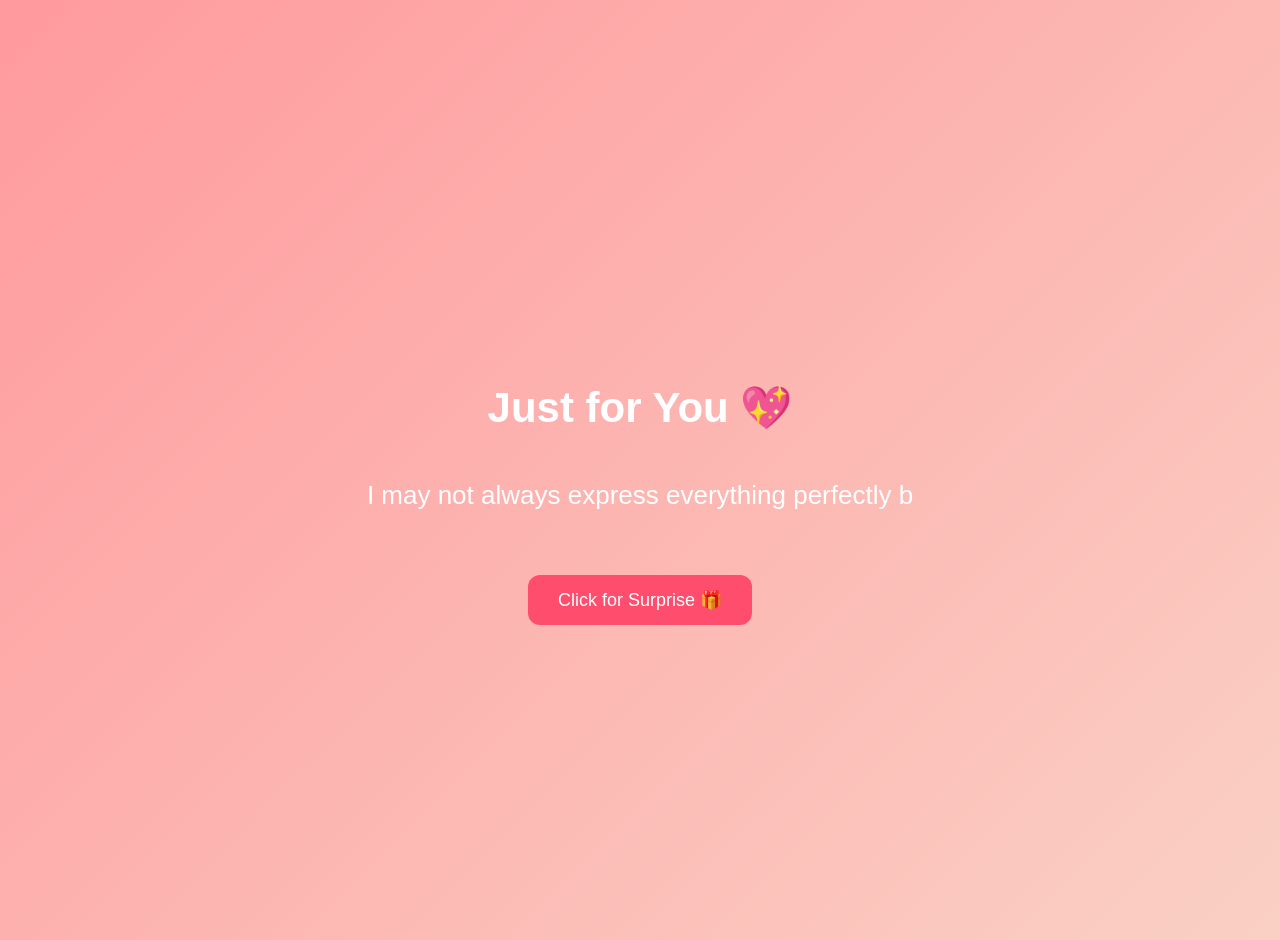
==== page3.html @ c777d77c "Add files via upload" ====
<!DOCTYPE html>
<html>
<head>
<title>Final 💖</title>
<link rel="stylesheet" href="style.css">
</head>

<body>

<h1>Just for You 💖</h1>

<p id="typing-text"></p>

<button onclick="showSurprise()">Click for Surprise 🎁</button>

<!-- Hidden message -->
<div id="surprise" style="display:none; margin-top:20px;">
  <h2>You mean a lot to me 🥺💞</h2>
</div>

<!-- Music -->
<audio autoplay loop>
  <source src="Abhia.mpeg" type="audio/mp3">
</audio>

<script>
const text = "I may not always express everything perfectly but every moment, every memory, every little effort you saw in this... it all comes from a place that truly cares for you 💜✨ You are special, more than you realize, and I just wanted to make you feel that today😩🙈";

let i = 0;
function typing() {
  if (i < text.length) {
    document.getElementById("typing-text").innerHTML += text.charAt(i);
    i++;
    setTimeout(typing, 40);
  }
}
typing();

function showSurprise() {
  document.getElementById("surprise").style.display = "block";
}
</script>

</body>
</html>
---- style.css ----
body {
  margin: 0;
  padding-top: 40px;
  height: 100vh;
  display: flex;
  flex-direction: column;
  justify-content: center;   
  align-items: center;       

  font-family: Arial;
  background: linear-gradient(135deg, #ff9a9e, #fad0c4);
  color: black;
}


h1 { font-size: 42px;   /* 👈 mundu 55px undi, ippudu taggincham */
  color: white;
  text-align: center;
  margin-bottom: 20px;
}

.message {
  font-size: 26px;          
  line-height: 2;           
  max-width: 900px;
  text-align: left;
}

/* Button */
button {
  margin-top: 30px;
  padding: 14px 30px;
  background: #ff4d6d;
  color: white;
  border: none;
  border-radius: 12px;
  font-size: 18px;
  cursor: pointer;
}

/* Page 2 Layout */
.container {
  position: relative;
  width: 100%;
  height: 70vh;
}

/* Video center */
.video {
  position: absolute;
  top: 50%;
  left: 50%;
  transform: translate(-50%, -50%);
  width: 320px;
  border-radius: 15px;
}

/* Images common */
.img {
  position: absolute;
  width: 120px;
  border-radius: 12px;
  opacity: 0;
  animation: fadeIn 2s forwards;
}

/* Positions */
.img1 { top: 10px; left: 10px; animation-delay: 1s; }
.img2 { top: 10px; right: 10px; animation-delay: 2s; }
.img3 { bottom: 10px; left: 10px; animation-delay: 3s; }
.img4 { bottom: 10px; right: 10px; animation-delay: 4s; }

/* Animation */
@keyframes fadeIn {
  from { opacity: 0; transform: scale(0.5); }
  to { opacity: 1; transform: scale(1); }
}

/* Second layer images (beside corners) */

/* Top left inner */
.img5 { 
  top: 80px; 
  left: 150px; 
  animation-delay: 5s; 
}

/* Top right inner */
.img6 { 
  top: 80px; 
  right: 150px; 
  animation-delay: 6s; 
}

/* Bottom left inner */
.img7 { 
  bottom: 80px; 
  left: 150px; 
  animation-delay: 7s; 
}

/* Bottom right inner */
.img8 { 
  bottom: 80px; 
  right: 150px; 
  animation-delay: 8s; 
}

/* Top bar layout */
.top-bar {
  width: 100%;
  display: flex;
  justify-content: space-between;
  padding: 20px 40px;
}

/* Left text */
.left-text {
  font-size: 35px;
  color: white;
}

/* Right text */
.right-text {
  font-size: 28px;
  color: white;
  opacity: 0.8;
}
/* 📱 Mobile View Fix */
@media (max-width: 768px) {

  .container {
    height: auto;
    display: flex;
    flex-direction: column;
    align-items: center;
  }

  /* Video top lo center */
  .video {
    position: relative;
    width: 90%;
    margin: 20px 0;
    transform: none;
  }

  /* Images grid style */
  .img {
    position: relative;
    width: 40%;
    margin: 10px;
    opacity: 1;
    animation: none; /* animation remove for clarity */
  }

  /* Arrange images nicely */
  .container {
    flex-wrap: wrap;
    display: flex;
    justify-content: center;
  }

  /* Top bar adjust */
  .top-bar {
    flex-direction: column;
    align-items: center;
    text-align: center;
  }

  .right-text {
    margin-top: 5px;
  }
}
/* Bottom right button */
.next-btn {
  position: fixed;
  bottom: 20px;
  right: 20px;

  padding: 12px 25px;
  background: white;
  color: #ff4d6d;
  border: none;
  border-radius: 10px;
  font-size: 16px;
  cursor: pointer;
}
/* Page 3 text */
#typing-text {
  font-size: 26px;
  max-width: 800px;
  text-align: center;
  line-height: 1.8;
  color: white;
  margin-top: 20px;
}

/* Surprise text */
#surprise h2 {
  color: yellow;
  font-size: 28px;
}
#tapText {
  position: absolute;
  top: 20px;
  width: 100%;
  text-align: center;
  color: white;
  font-size: 18px;
}
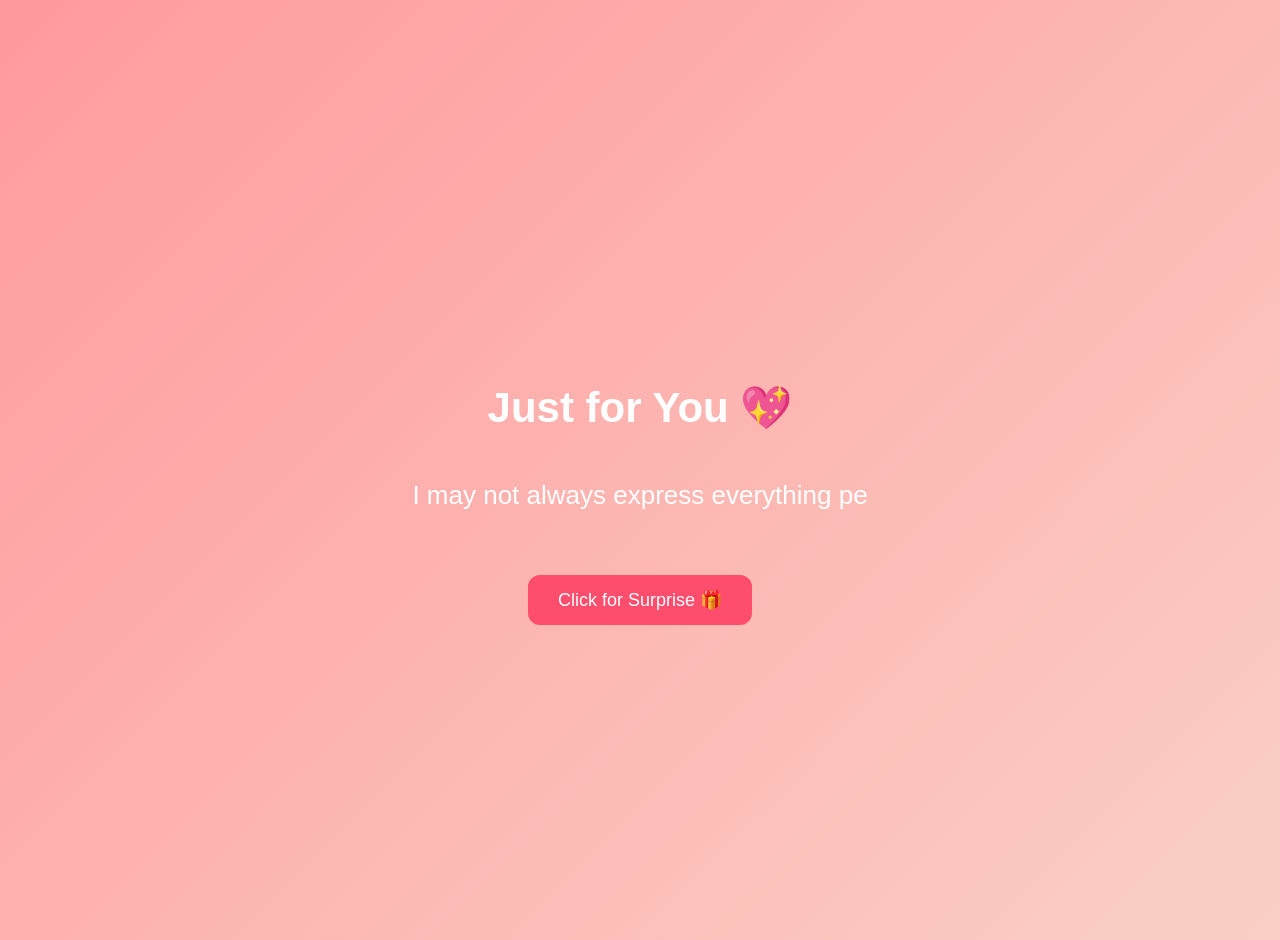
==== commit 4b784fbf: "Add files via upload" ====
--- a/page3.html
+++ b/page3.html
@@ -15,7 +15,7 @@
 
 <!-- Hidden message -->
 <div id="surprise" style="display:none; margin-top:20px;">
-  <h2>You mean a lot to me 🥺💞</h2>
+  <h2>HAPPY BIRTHDAY BANGARAM🥺💞</h2>
 </div>
 
 <!-- Music -->
